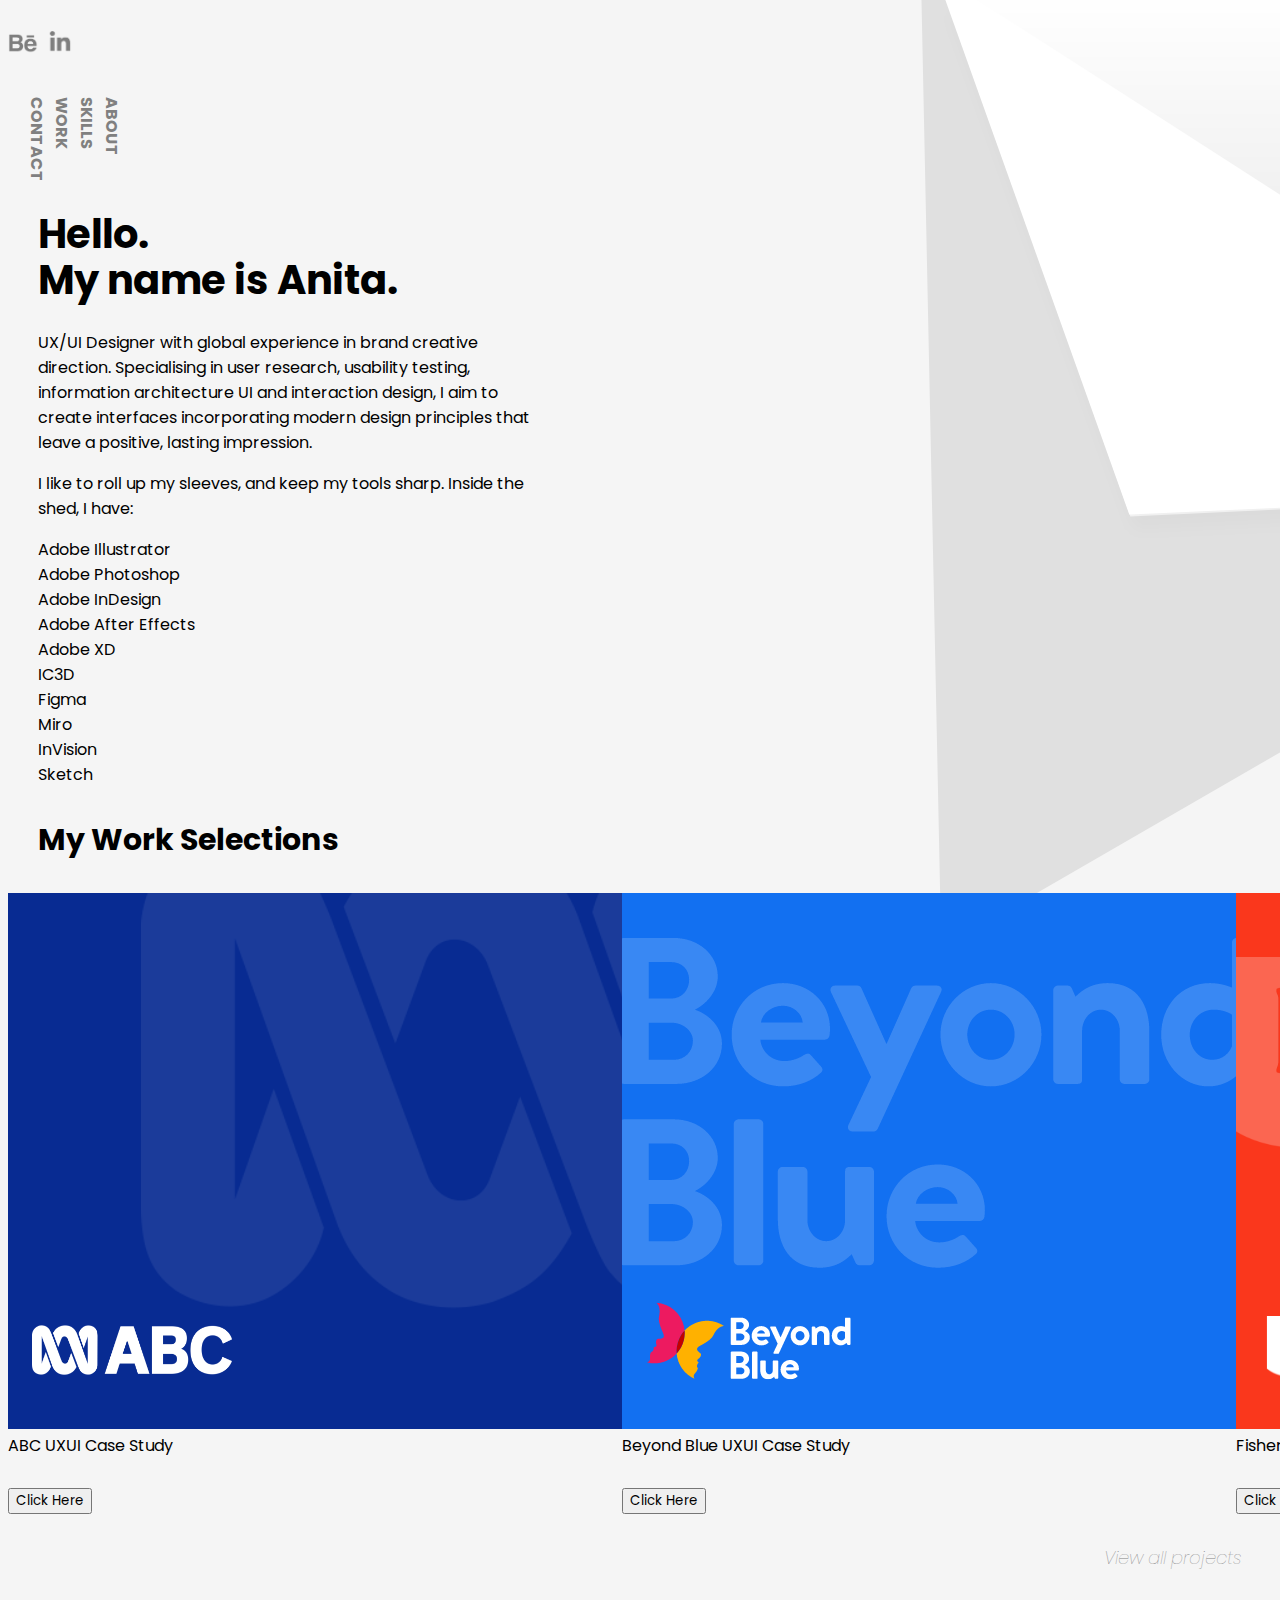
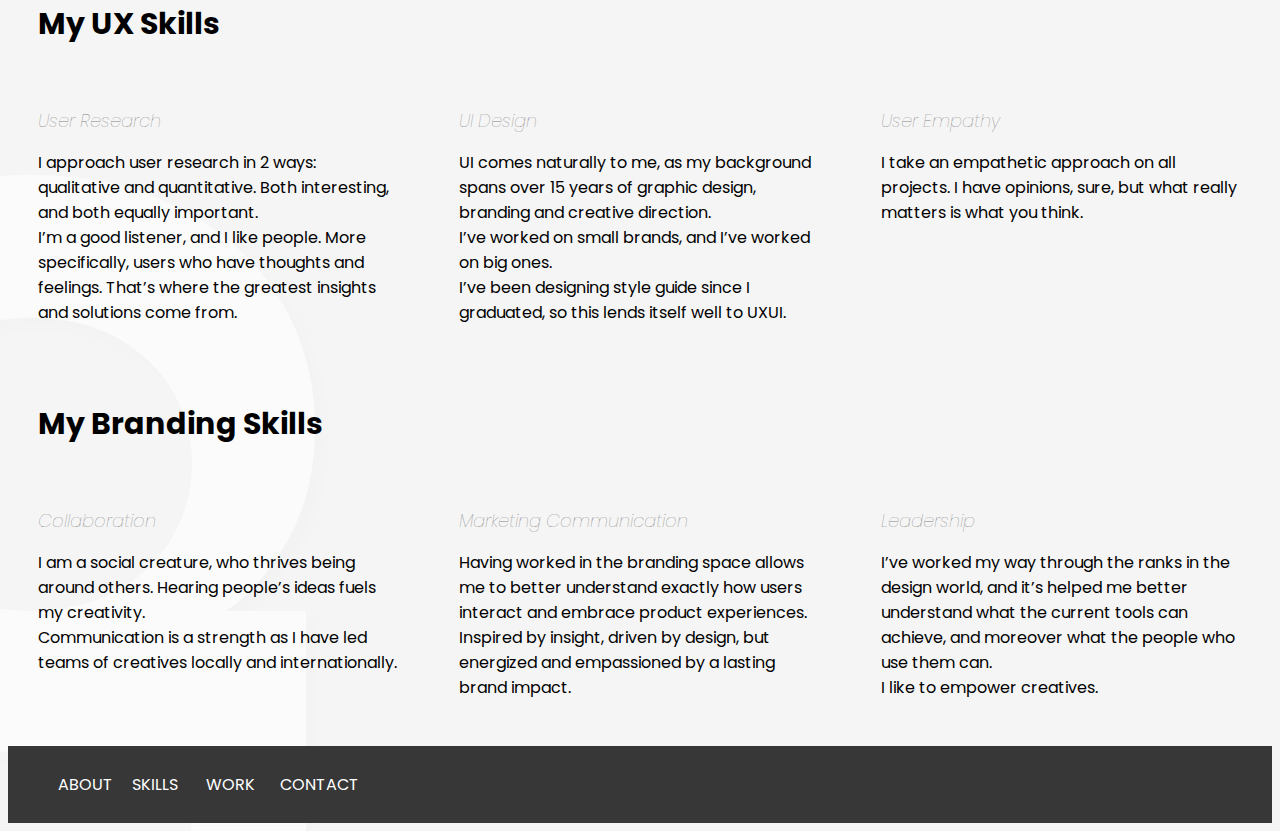
==== index.html @ 15d86c61 "Update 1" ====
<!DOCTYPE html>
<html lang="en">
<head>
    <meta charset="UTF-8">
    <meta http-equiv="X-UA-Compatible" content="IE=edge">
    <meta name="viewport" content="width=device-width, initial-scale=1.0">
    <title>Document</title>
    <link rel="stylesheet" href="css/index.css">
    <link rel="preconnect" href="https://fonts.gstatic.com">
<link href="https://fonts.googleapis.com/css2?family=Poppins:ital,wght@0,400;0,600;1,400&display=swap" rel="stylesheet">
</head>
<body>
    <div class="socialLinks"></div>
    <img src="images/behance.png" alt="behance" width="30px" height="auto"> 
    <img src="images/linkedin.png" alt="linkedin" width="35px" height="auto"> 
    </div>   
    <header class="navigation1">
        <nav class="inline-block">
            <ul>
                <li>ABOUT</li>
                <li>SKILLS</li>
                <li>WORK</li>
                <li>CONTACT</li>
            </ul>
        </nav>
    </header>
    <section class="heroImg">
        <div class="content">
            <h1>Hello. <br>My name is Anita.</h1>
            <p>UX/UI Designer with global experience in brand creative direction. 
                Specialising in user research, usability testing, information architecture 
                UI and interaction design, I aim to create interfaces incorporating 
                modern design principles that leave a positive, 
                lasting impression.</p>
                <p>I like to roll up my sleeves, and keep my tools sharp. Inside the shed, I have:</p>
                <li>
                Adobe Illustrator<br>
                Adobe Photoshop<br>
                Adobe InDesign<br>
                Adobe After Effects<br>
                Adobe XD<br>
                IC3D<br>
                Figma<br>
                Miro<br>
                InVision<br>
                Sketch<br>
                </li>
        </div>
    </section>
    <!--  My UX Skills section coded using CSS flex -->
    <section class="myWork">

        <h2>My Work Selections</h2>

        <div class="workGrid">
            <div class="abc">
                <img src="images/abc.png" alt="abc">
                <div class="bottom-left">ABC UXUI Case Study</div>
            </div>
            <div class="abcInfo">
                <h4></h4>
                <p></p>
                <button>Click Here</button>
            </div>
            <div class="beyondBlue">
                <img src="images/beyondblue.png" alt="beyondBlue">
                <div class="bottom-left">Beyond Blue UXUI Case Study</div>
            </div>
            <div class="beyondBlueInfo">
                <h4></h4>
                <p></p>
                <button>Click Here</button>
            </div>
            <div class="fisherPrice">
                <img src="images/fisherprice.png" alt="fisherPrice">
                <div class="bottom-left">Fisher-Price Branding</div>
            </div>
            <div class="fisherPriceInfo">
                <h4></h4>
                <p></p>
                <button>Click Here</button>
            </div>
        </div>

        
        <h4>View all projects</h4>


    </section>
    <section class="myUXSkills">
        <h2>My UX Skills</h2>
        <div class="flexContainer">
            <div>
                <h3>User Research</h3>
                <p>I approach user research in 2 ways: qualitative and quantitative. 
                Both interesting, and both equally important. 
                <br>I’m a good listener, and I like people. More specifically, users who have thoughts and feelings. That’s where the greatest insights and solutions come from.
                </p>
            </div>
            <div>
                <h3>UI Design</h3>
                <p>UI comes naturally to me, as my background spans over 15 years of graphic design, branding and creative direction. 
                <br>I’ve worked on small brands, and I’ve worked on big ones. 
                <br>I’ve been designing style guide since I graduated, so this lends itself well to UXUI.
                </p>
            </div>
            <div>
                <h3>User Empathy</h3>
                <p>I take an empathetic approach on all projects. I have opinions, sure, but what really matters is what you think.
                </p>
            </div>
        </div>
    </section>
    <section class="myBrandingSkills">
        <h2>My Branding Skills</h2>
        <div class="flexContainer2">
            <div>
                <h3>Collaboration</h3>
                <p>I am a social creature, who thrives being around others. Hearing people’s ideas fuels my creativity.
                <br>Communication is a strength as I have led teams of creatives locally and internationally.
                </p>
            </div>
            <div>
                <h3>Marketing Communication</h3>
                <p>Having worked in the branding space allows me to better understand exactly how users interact and embrace product experiences.
                <br>Inspired by insight, driven by design, but energized and empassioned by a lasting brand impact. 
                </p>
            </div>
            <div>
                <h3>Leadership</h3>
                <p>I’ve worked my way through the ranks in the design world, and it’s helped me better understand what the current tools can achieve, and moreover what the people who use them can.
                <br>I like to empower creatives. 
                </p>
            </div>
        </div>
    </section>
    <footer>
        <ul class="footerUl">
            <li>ABOUT</li>
            <li>SKILLS</li>
            <li>WORK</li>
            <li>CONTACT</li>
        </ul>
    </footer>
    
</body>
</html>
---- css/index.css ----
.inline-block {
    display: inline-block;
    vertical-align: top;
}
.navigation1 {
    font-family: Poppins, sans-serif;
    font-weight: bolder;
    color: grey;
    writing-mode: vertical-rl;
    text-orientation: mixed;
}

ul {
    list-style: none;
}
.content {
    width: 500px;
    margin: 30px;
}

footer {
    background-color:  #373738;
}

footer ul li {
    display: inline-block;
    color: white;
    width: 50px;
    padding: 10px;
}

.footerUl {
    vertical-align: top;
    display: inline-block;
}

body {
    background-image: url("../images/bgimage.png");
    background-color: #cccccc;
    background-repeat: no-repeat;
    min-height: 100%;
    min-width: 1024px;
}

button {
    font-family: 'Poppins', sans-serif;
}

li {
    font-family: 'Poppins', sans-serif;
    list-style: none;
}

p {
    font-family:  'Poppins', sans-serif;
}
h2{
    font-family:  'Poppins', sans-serif;
    font-size: 30px;
    margin: 30px;
}
h3{
    font-family:  'Poppins', sans-serif;
    font-size: 18px;
    font-style: italic;
    font-weight: lighter;
    color: grey;
    margin: 0px;
}
h4{
    font-family:  'Poppins', sans-serif;
    font-size: 18px;
    font-style: italic;
    font-weight: lighter;
    color: grey;
    margin: 30px;
    text-align: right;
}
h1{
    font-family:  'Poppins', sans-serif;
    font-size: 40px;
    line-height: 12mm;
}
.flexContainer{
    display: flex;
}
.flexContainer div{
    width: 33%;
    margin: 30px;
}
.flexContainer2{
    display: flex;
}
.flexContainer2 div{
    width: 33%;
    margin: 30px;
}
.workGrid{
    display: grid;
    grid-template-columns: 1fr 1fr 1fr;
    grid-template-rows: 1fr;
    grid-template-areas: 
        "abc beyondBlue fisherPrice"
}
.abc{
    grid-area: abc;
}
.beyondBlue{
    grid-area: beyondBlue;
}
.fisherPrice{
    grid-area: fisherPrice;
}
.socialLinks{
    margin: 30px;
}
nav ul li:hover{
    color: black;
    font-weight: bolder;
}
.bottom-left{
    font-family: Poppins, sans-serif;
}
@media only screen and (max-width:600px){
    .workGrid{
        width: 600px;
    }
    .fisherPrice {
        width: 500px;
    }
    .abc {
        width: 500px;
    }
    .beyondBlue {
        width: 500px;
    }
.fisherPrice img{
   object-fit: fill; 
}
}
.abc img{
    object-fit: fill; 
 }
.beyondBlue img{
    object-fit: fill; 
 }
 @media only screen and (max-width:600px){
    .body{
        width: 600px;
    }
    .abc img{
        grid-template-columns: 1fr;
        grid-template-rows: 300px;
        max-width: 400px;
        max-height: 550px;
        grid-template-areas: 
        "abc"
        "beyondBlue"
        "fisherPrice";
    }
    .beyondBlue img{
        grid-template-columns: 1fr;
        grid-template-rows: 300px;
        max-width: 400px;
        max-height: 550px;
        grid-template-areas: 
        "abc"
        "beyondBlue"
        "fisherPrice";
    }
    .fisherPrice img{
        grid-template-columns: 1fr;
        grid-template-rows: 300px;
        max-width: 400px;
        max-height: 550px;
        grid-template-areas: 
        "abc"
        "beyondBlue"
        "fisherPrice";
    }
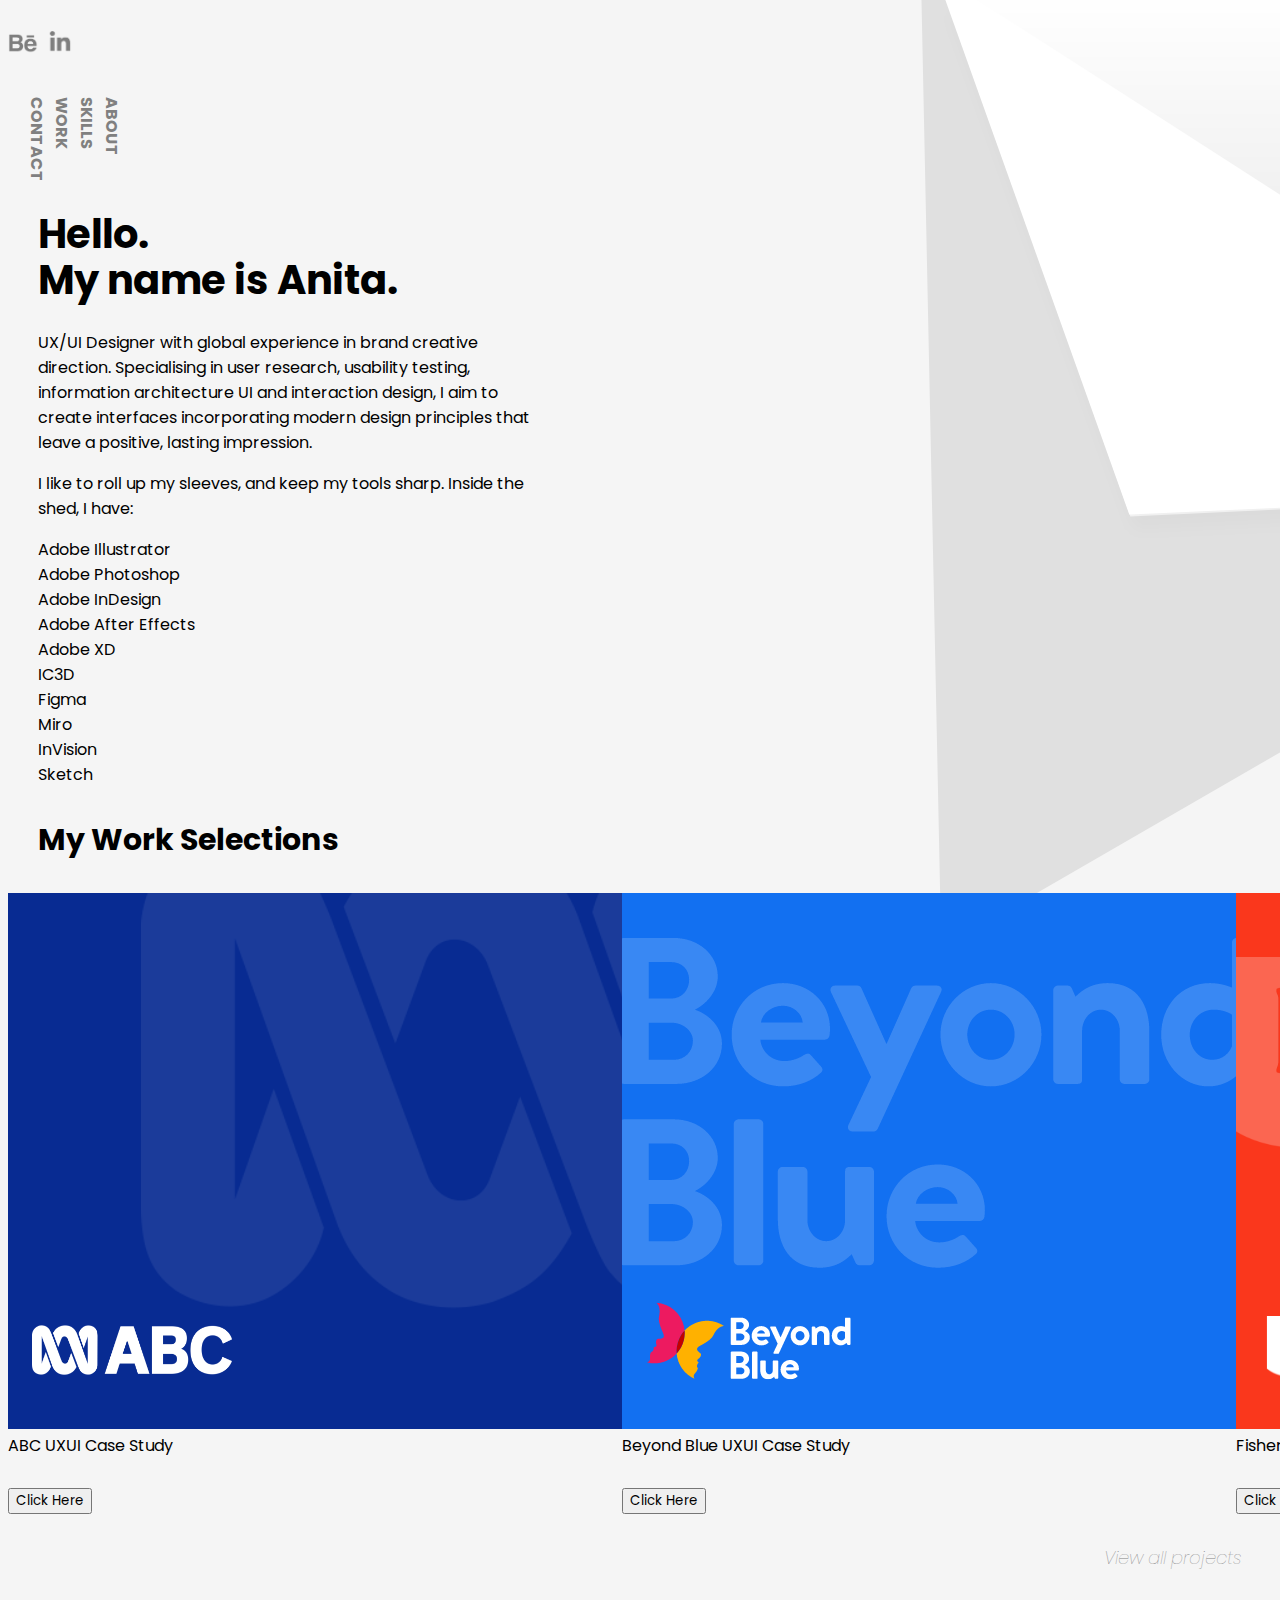
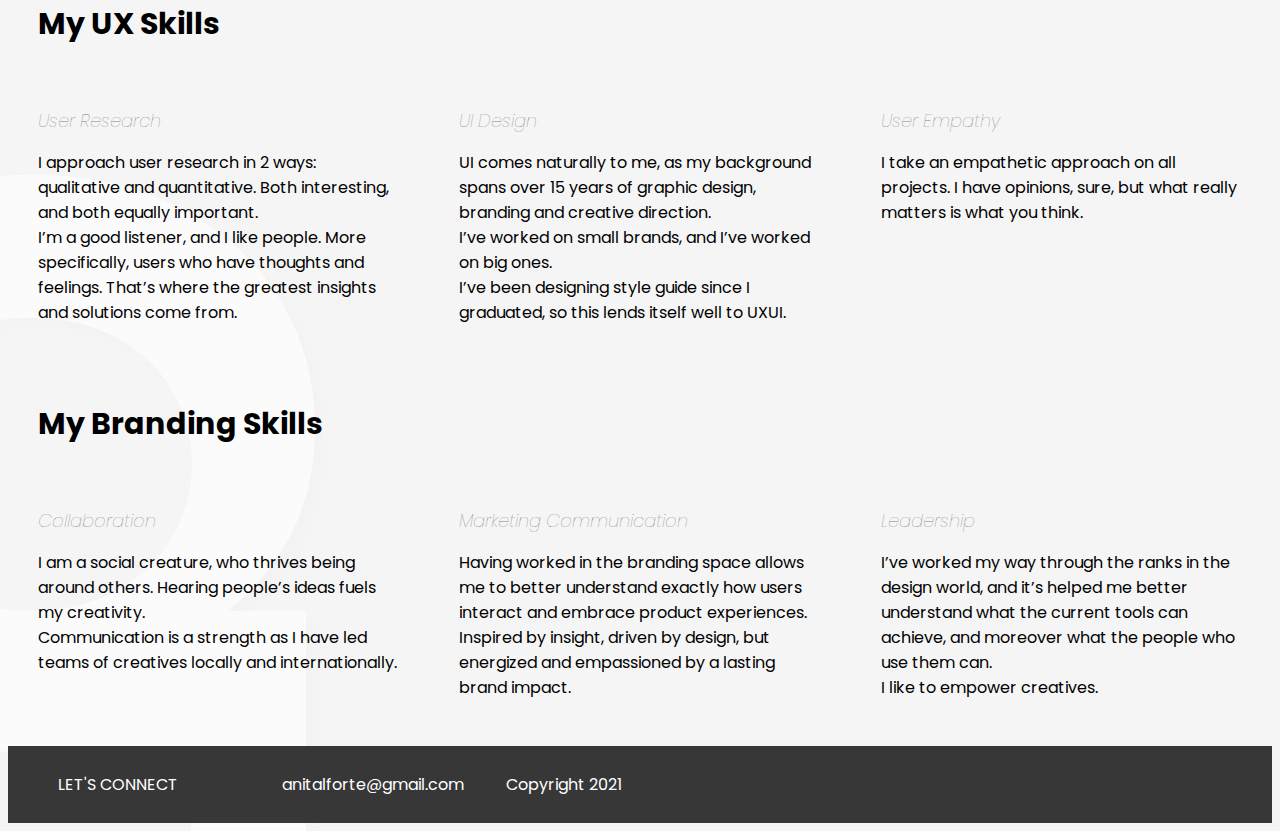
==== commit f3ceb019: "Update 6" ====
--- a/index.html
+++ b/index.html
@@ -136,12 +136,13 @@
     </section>
     <footer>
         <ul class="footerUl">
-            <li>ABOUT</li>
-            <li>SKILLS</li>
-            <li>WORK</li>
-            <li>CONTACT</li>
+            <li>LET'S CONNECT</li>
+            <li>anitalforte@gmail.com</li>
+            <li>Copyright 2021</li>
         </ul>
     </footer>
+
     
 </body>
+<script src="js/index.js"></script>
 </html>--- a/css/index.css
+++ b/css/index.css
@@ -22,10 +22,10 @@
     background-color:  #373738;
 }
 
-footer ul li {
+.footerUl li {
     display: inline-block;
     color: white;
-    width: 50px;
+    width: 200px;
     padding: 10px;
 }
 
@@ -126,13 +126,13 @@
         width: 600px;
     }
     .fisherPrice {
-        width: 500px;
+        width: 600px;
     }
     .abc {
-        width: 500px;
+        width: 600px;
     }
     .beyondBlue {
-        width: 500px;
+        width: 600px;
     }
 .fisherPrice img{
    object-fit: fill; 
@@ -177,4 +177,8 @@
         "abc"
         "beyondBlue"
         "fisherPrice";
-    }+    }
+}
+#connect {
+    font-size: larger;
+  }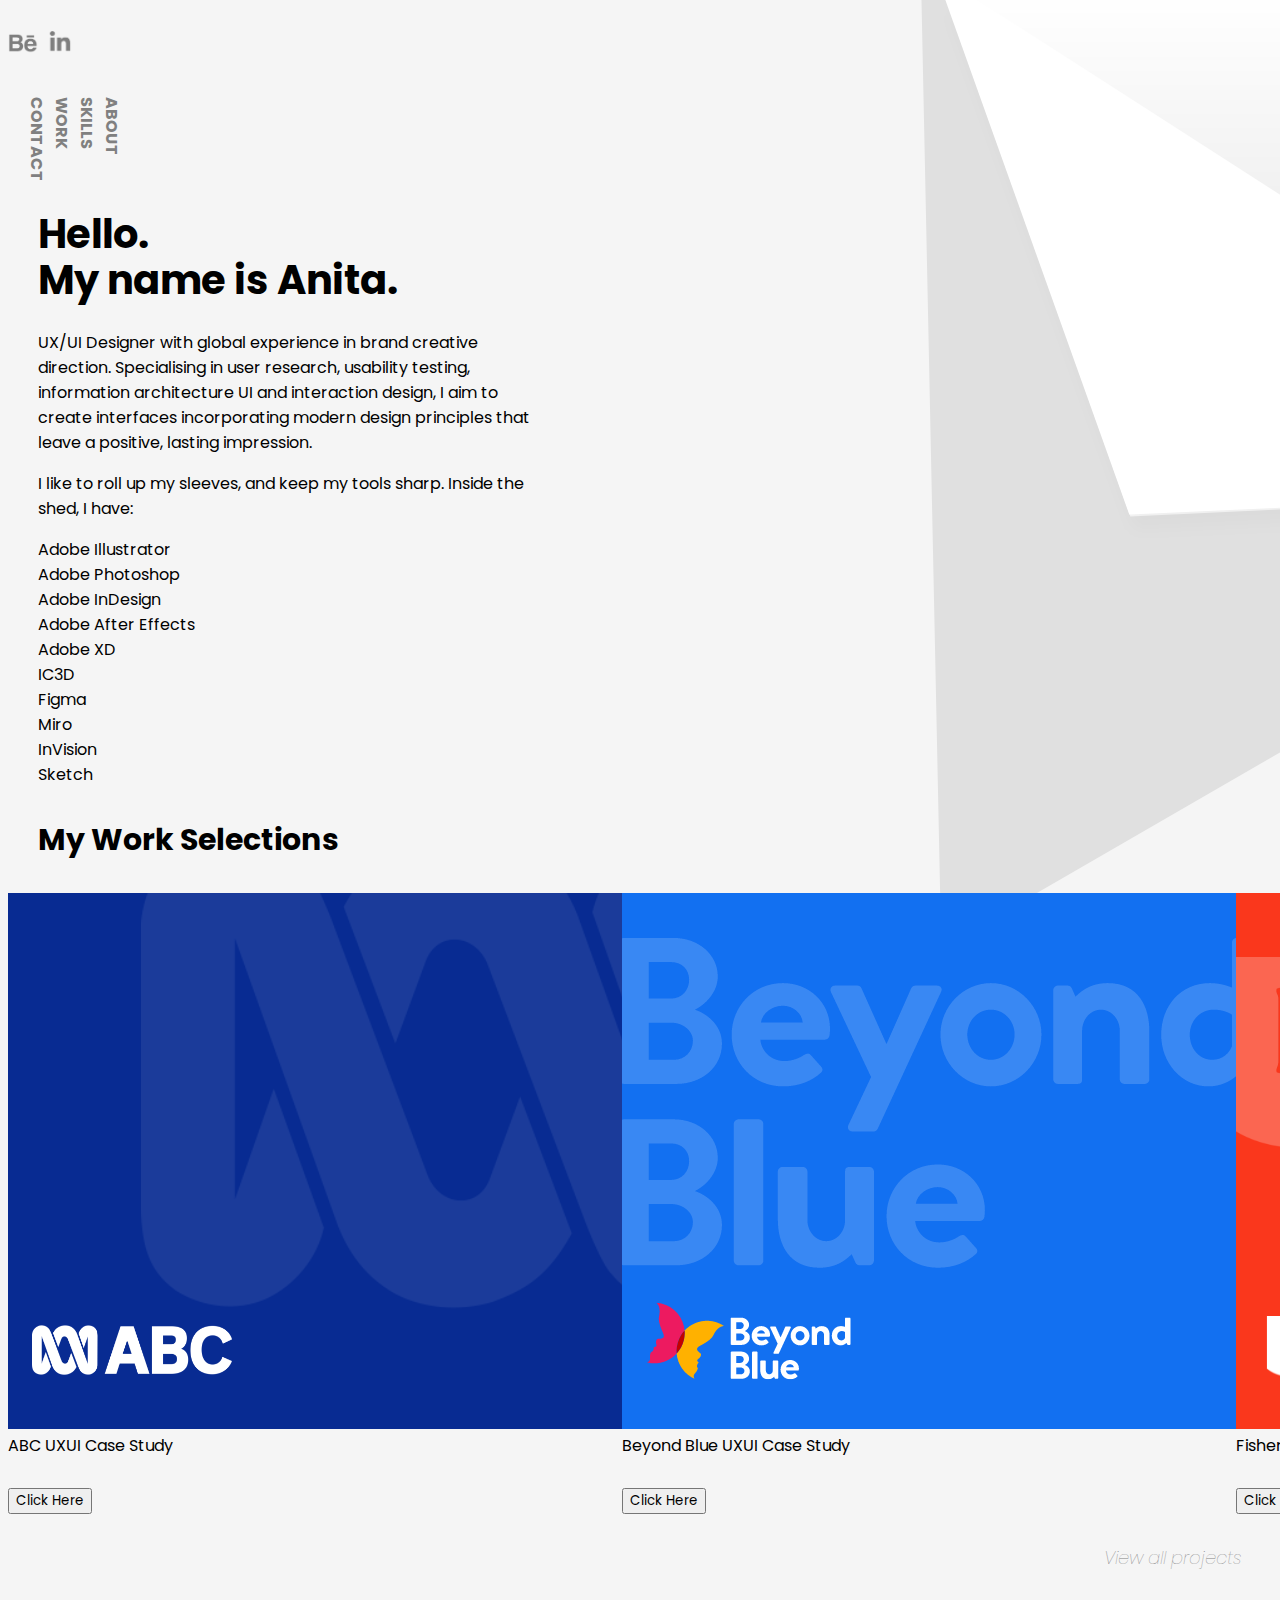
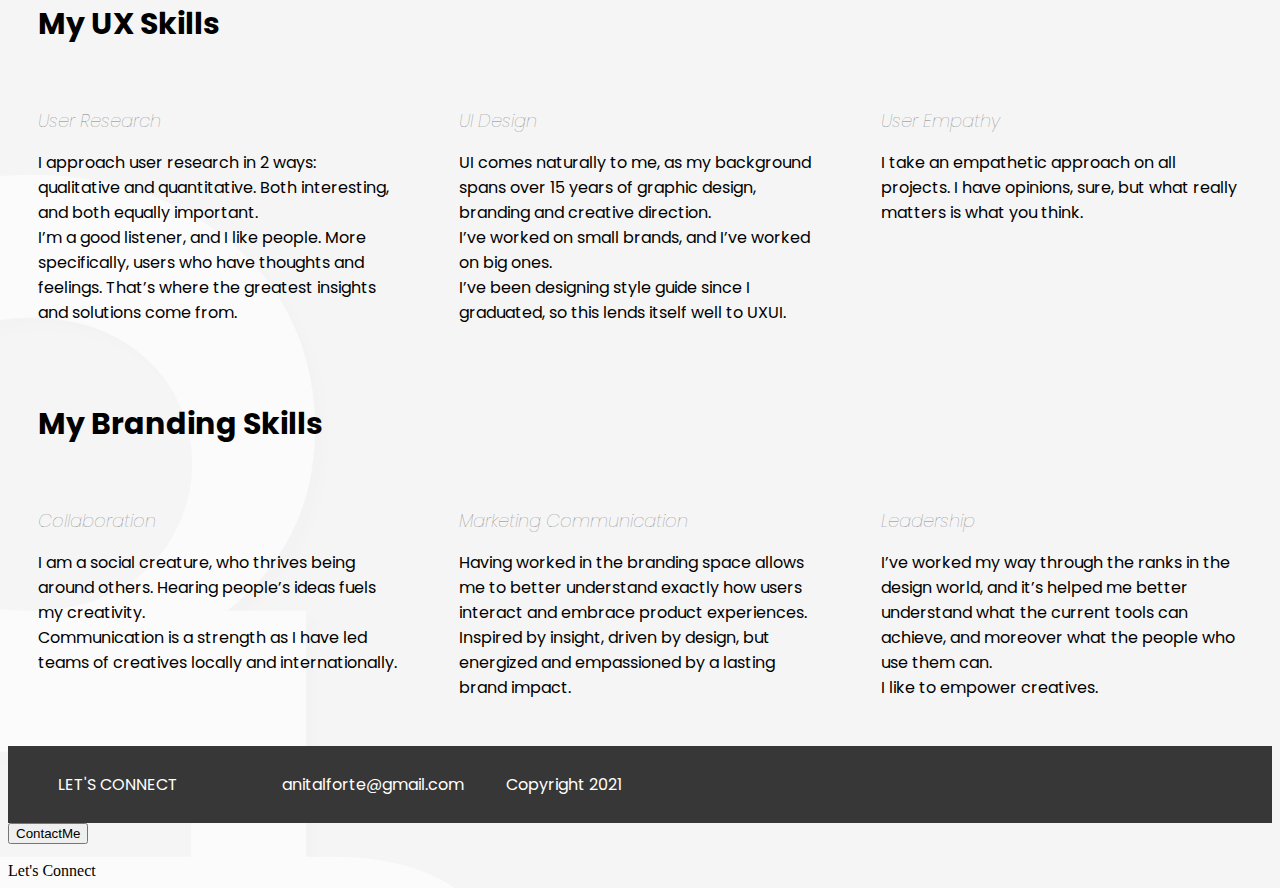
==== commit 1cfb0c96: "Update 7" ====
--- a/index.html
+++ b/index.html
@@ -142,6 +142,14 @@
         </ul>
     </footer>
 
+<input type="button" id="myButton" value="ContactMe"/>
+<br/><br/>
+<div id="myDiv">
+    Let's Connect
+</div>
+    
+    
+
     
 </body>
 <script src="js/index.js"></script>
--- a/css/index.css
+++ b/css/index.css
@@ -179,6 +179,3 @@
         "fisherPrice";
     }
 }
-#connect {
-    font-size: larger;
-  }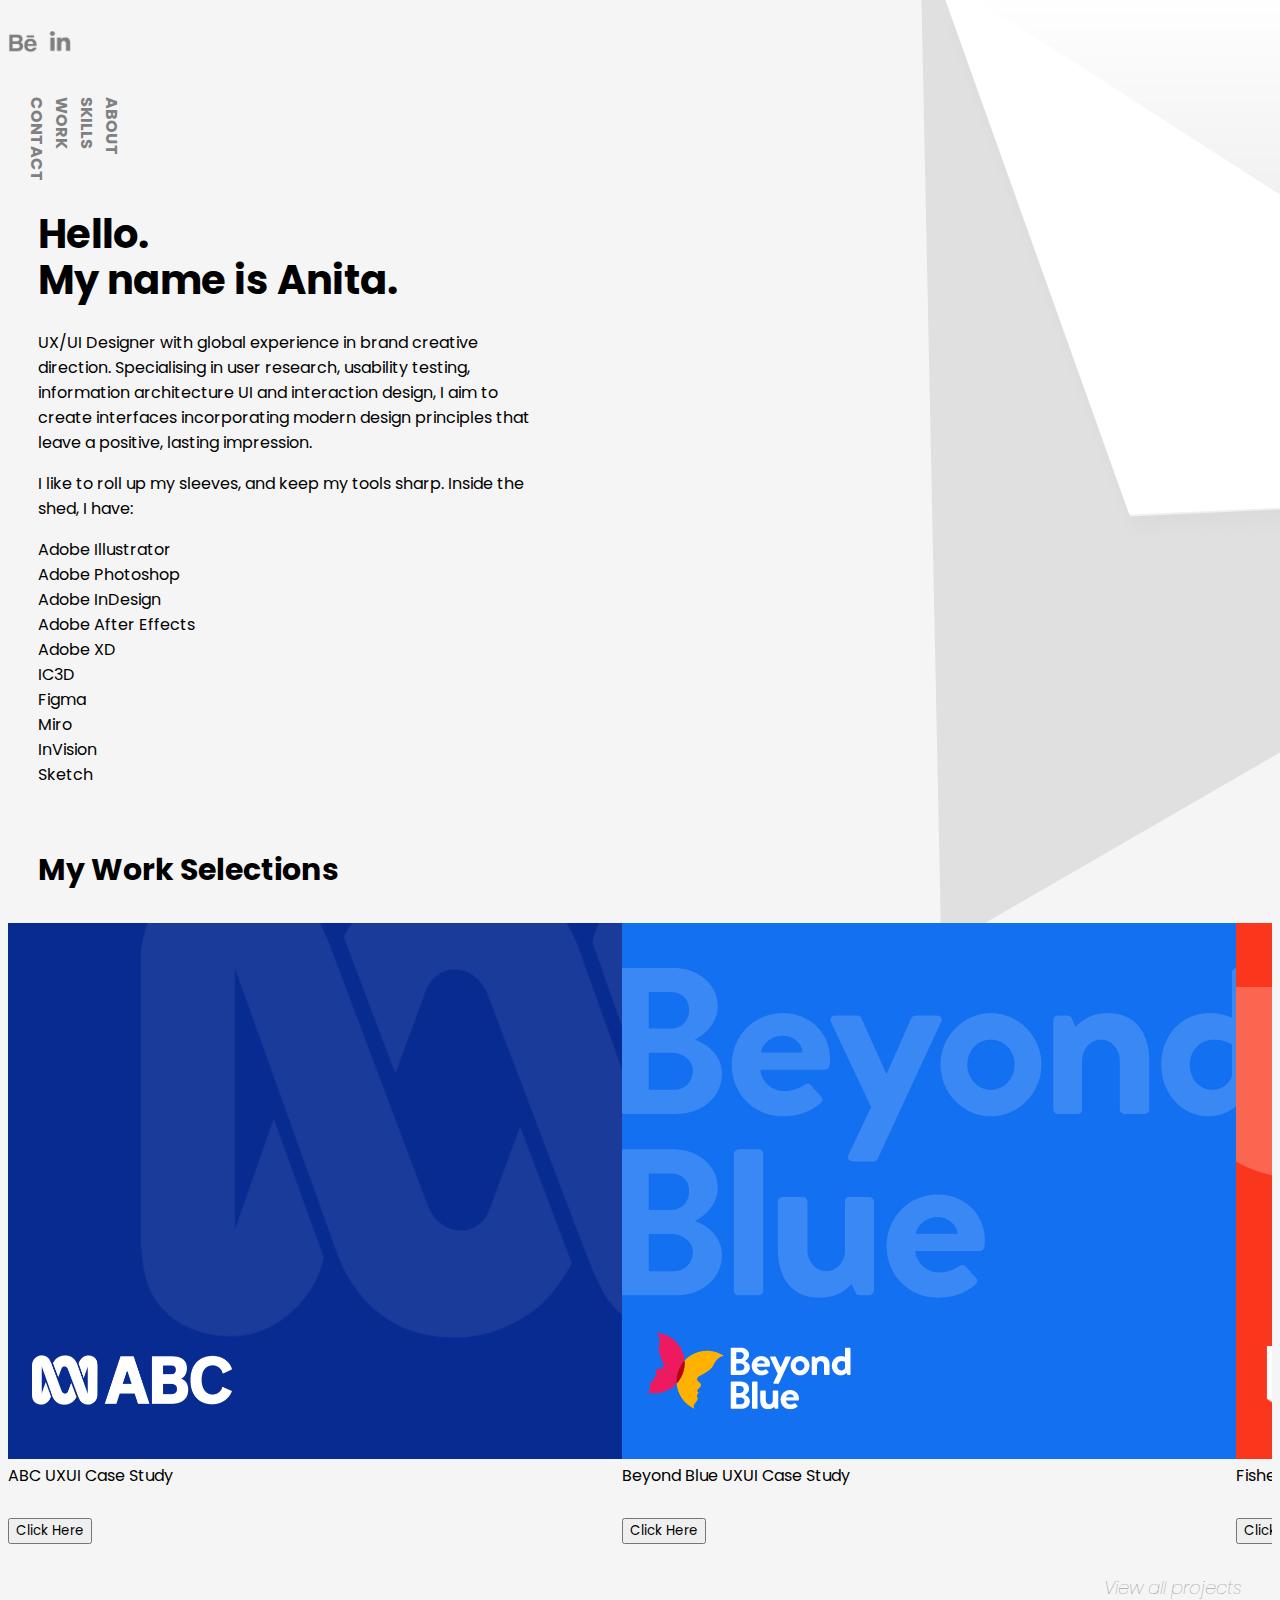
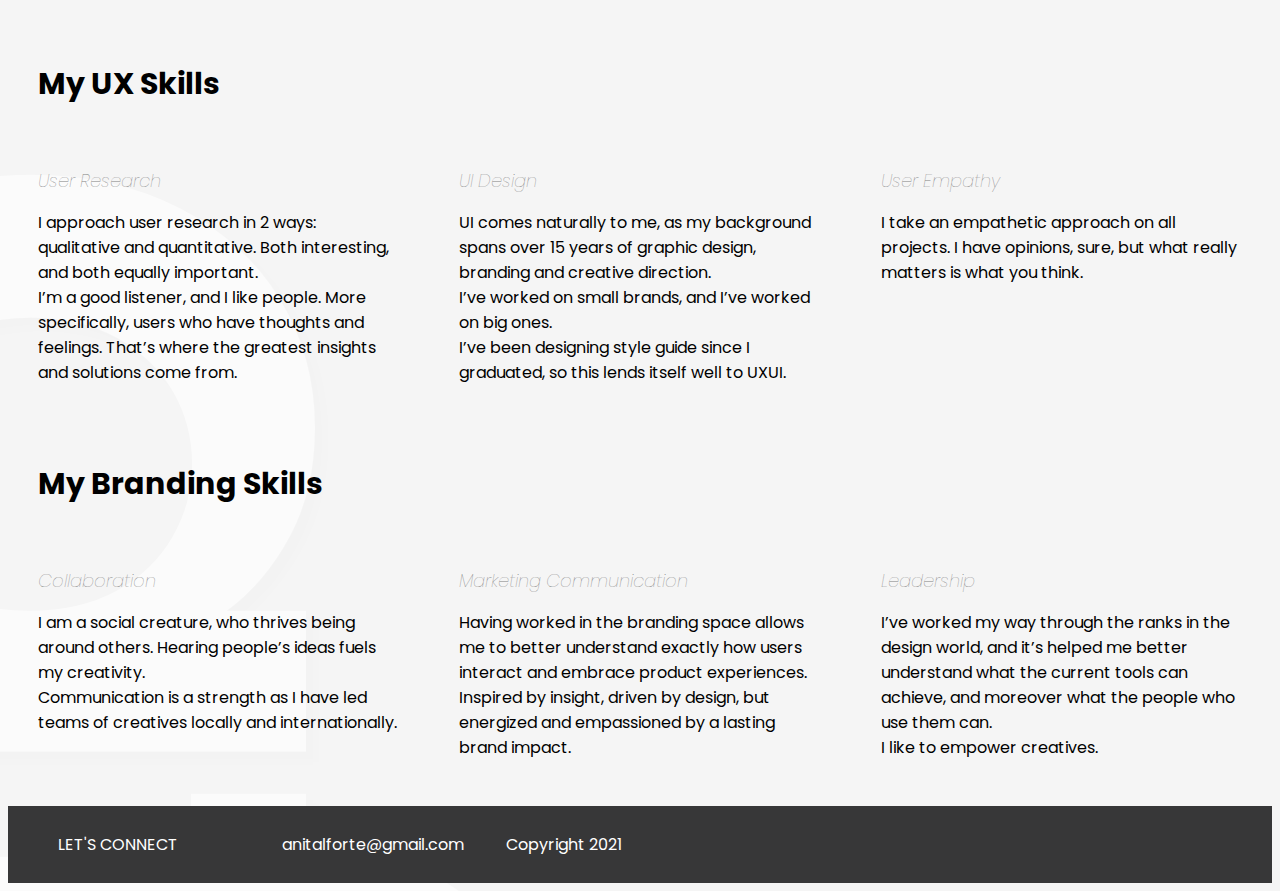
==== commit 7dfec302: "Update 9" ====
--- a/index.html
+++ b/index.html
@@ -142,11 +142,6 @@
         </ul>
     </footer>
 
-<input type="button" id="myButton" value="ContactMe"/>
-<br/><br/>
-<div id="myDiv">
-    Let's Connect
-</div>
     
     
 
--- a/css/index.css
+++ b/css/index.css
@@ -123,40 +123,39 @@
 }
 @media only screen and (max-width:600px){
     .workGrid{
-        width: 600px;
+        width: auto;
     }
     .fisherPrice {
-        width: 600px;
+        width: auto;
+        margin: 20px;
     }
     .abc {
-        width: 600px;
+        width: auto;
+        margin: 20px;
     }
     .beyondBlue {
-        width: 600px;
+        width: auto;
+        margin: 20px;
     }
-.fisherPrice img{
+    .fisherPrice img{
    object-fit: fill; 
-}
-}
-.abc img{
+    }
+
+    .abc img{
     object-fit: fill; 
- }
-.beyondBlue img{
+    }
+    .beyondBlue img{
     object-fit: fill; 
- }
- @media only screen and (max-width:600px){
-    .body{
-        width: 600px;
     }
+
     .abc img{
         grid-template-columns: 1fr;
         grid-template-rows: 300px;
         max-width: 400px;
         max-height: 550px;
         grid-template-areas: 
-        "abc"
-        "beyondBlue"
-        "fisherPrice";
+        "abc";
+       
     }
     .beyondBlue img{
         grid-template-columns: 1fr;
@@ -164,9 +163,7 @@
         max-width: 400px;
         max-height: 550px;
         grid-template-areas: 
-        "abc"
-        "beyondBlue"
-        "fisherPrice";
+        "beyondBlue";
     }
     .fisherPrice img{
         grid-template-columns: 1fr;
@@ -174,8 +171,9 @@
         max-width: 400px;
         max-height: 550px;
         grid-template-areas: 
-        "abc"
-        "beyondBlue"
         "fisherPrice";
     }
 }
+.myWork {
+    overflow: auto;
+}
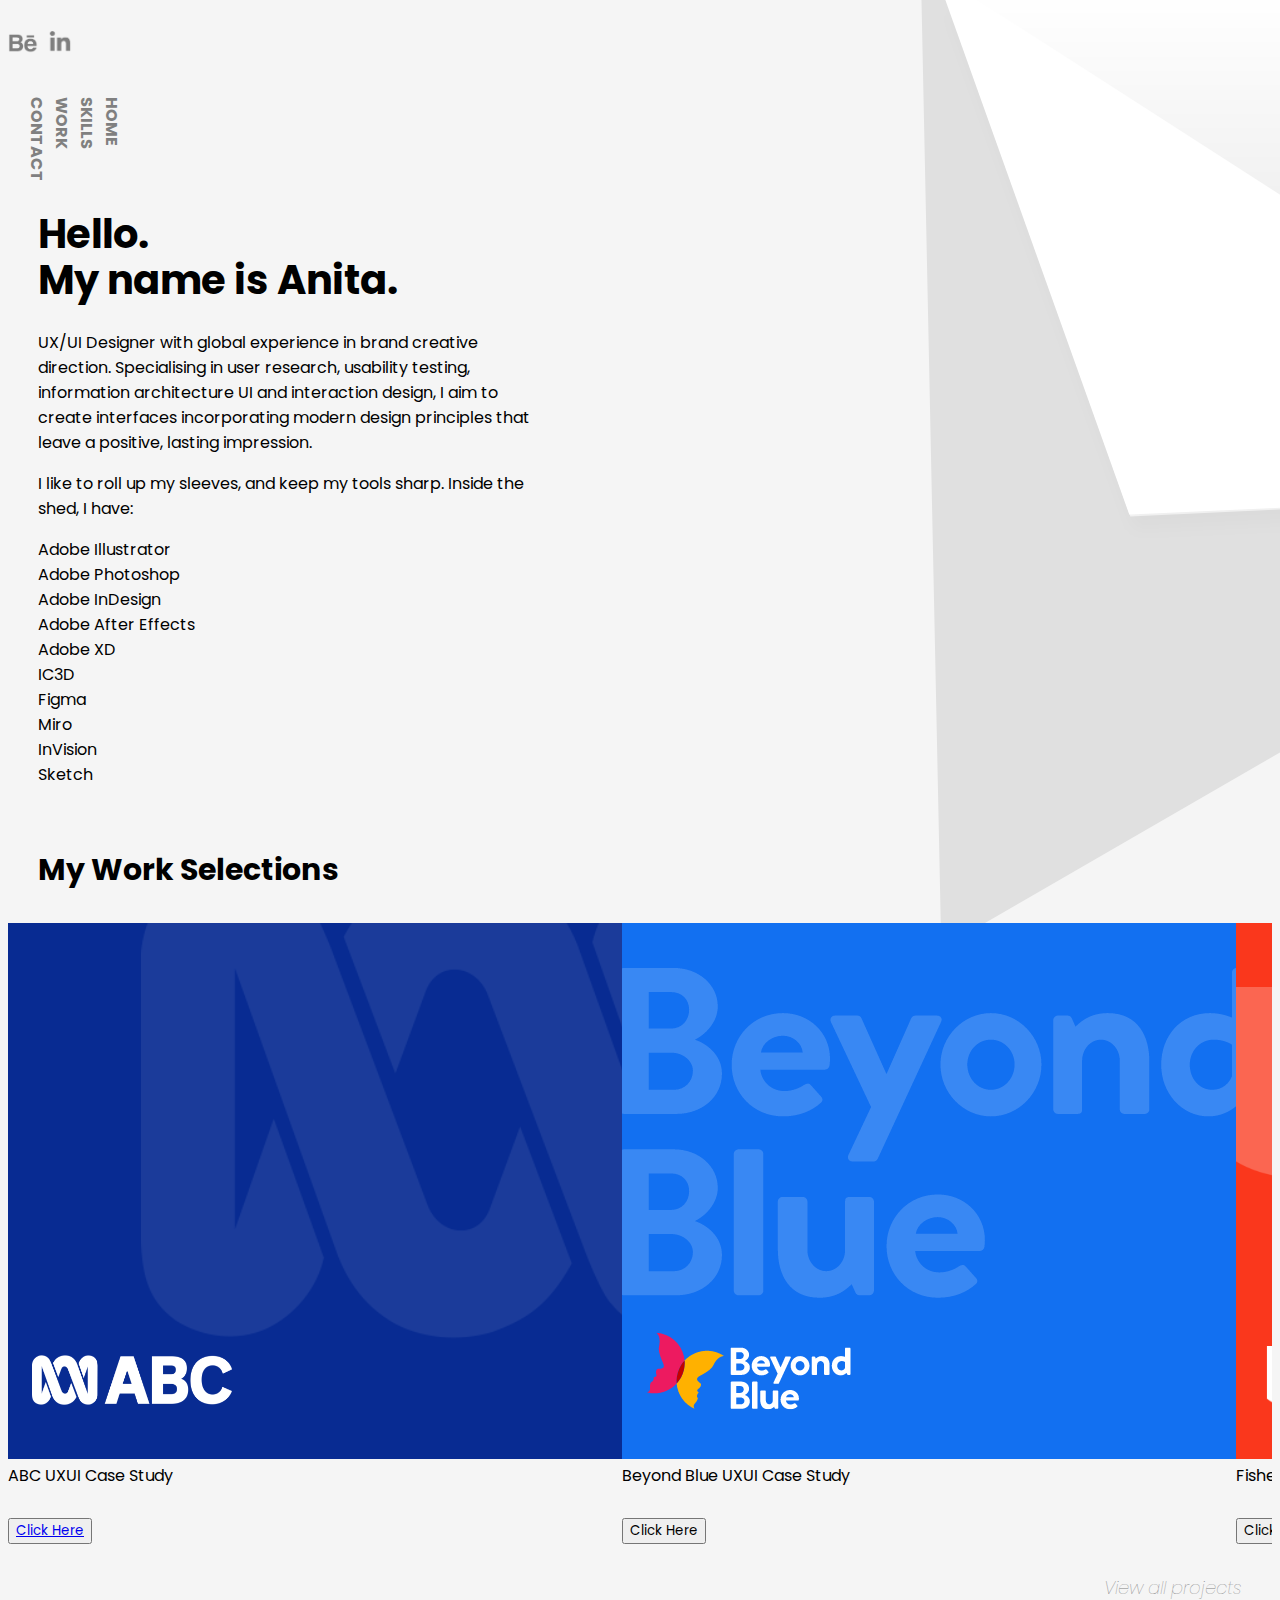
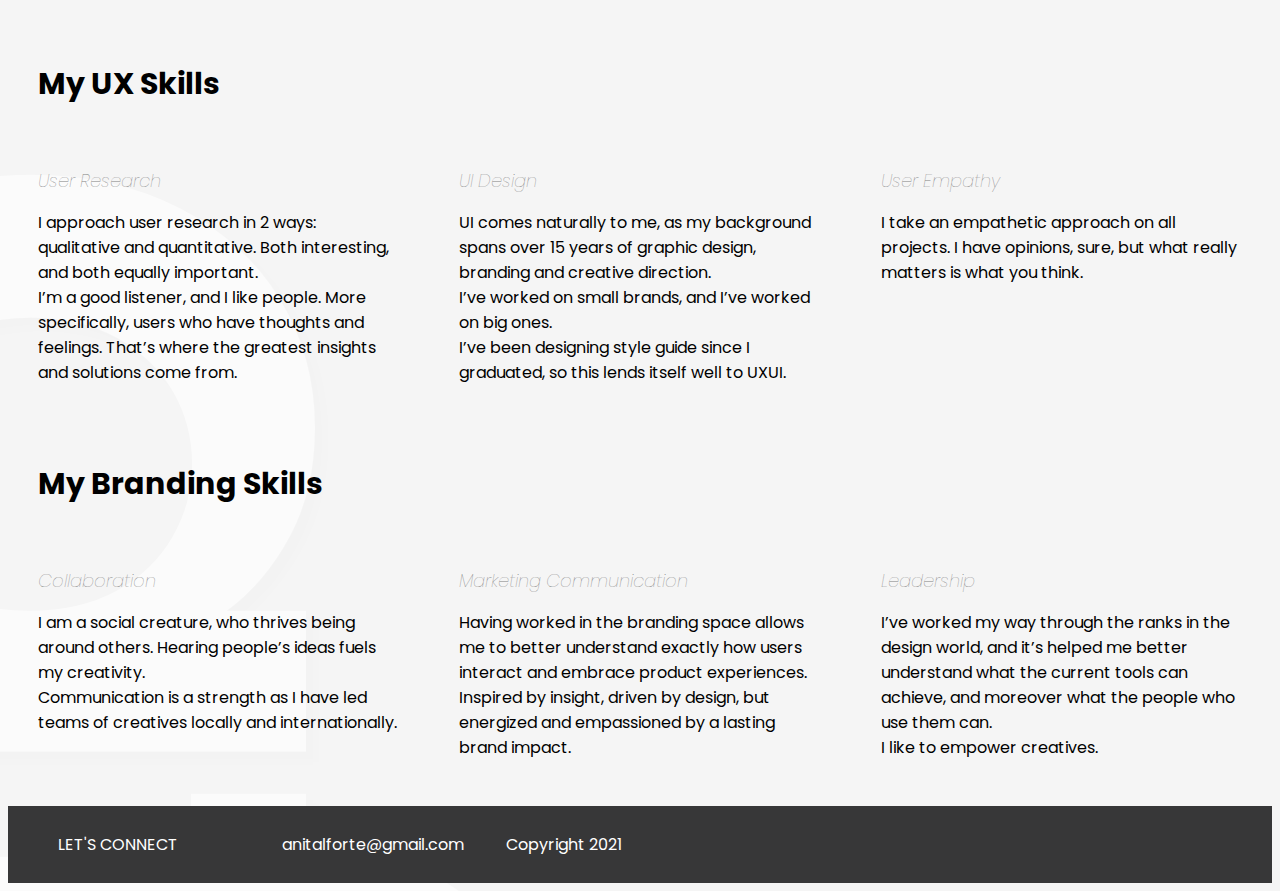
==== commit 7398a741: "Update 10" ====
--- a/index.html
+++ b/index.html
@@ -6,6 +6,7 @@
     <meta name="viewport" content="width=device-width, initial-scale=1.0">
     <title>Document</title>
     <link rel="stylesheet" href="css/index.css">
+    <link href="https://cdn.jsdelivr.net/npm/bootstrap@5.0.0-beta3/dist/css/bootstrap.min.css" rel="stylesheet" integrity="sha384-eOJMYsd53ii+scO/bJGFsiCZc+5NDVN2yr8+0RDqr0Ql0h+rP48ckxlpbzKgwra6" crossorigin="anonymous">
     <link rel="preconnect" href="https://fonts.gstatic.com">
 <link href="https://fonts.googleapis.com/css2?family=Poppins:ital,wght@0,400;0,600;1,400&display=swap" rel="stylesheet">
 </head>
@@ -17,7 +18,7 @@
     <header class="navigation1">
         <nav class="inline-block">
             <ul>
-                <li>ABOUT</li>
+                <li >HOME</li>
                 <li>SKILLS</li>
                 <li>WORK</li>
                 <li>CONTACT</li>
@@ -60,7 +61,9 @@
             <div class="abcInfo">
                 <h4></h4>
                 <p></p>
-                <button>Click Here</button>
+                <button>
+                    <a href="abccasestudy.html">Click Here</a>
+                </button>
             </div>
             <div class="beyondBlue">
                 <img src="images/beyondblue.png" alt="beyondBlue">
@@ -136,7 +139,7 @@
     </section>
     <footer>
         <ul class="footerUl">
-            <li>LET'S CONNECT</li>
+            <li id="connect" class="scale">LET'S CONNECT</li>
             <li>anitalforte@gmail.com</li>
             <li>Copyright 2021</li>
         </ul>
@@ -148,4 +151,7 @@
     
 </body>
 <script src="js/index.js"></script>
+<script src="https://cdn.jsdelivr.net/npm/@popperjs/core@2.9.1/dist/umd/popper.min.js" integrity="sha384-SR1sx49pcuLnqZUnnPwx6FCym0wLsk5JZuNx2bPPENzswTNFaQU1RDvt3wT4gWFG" crossorigin="anonymous"></script>
+<script src="https://cdn.jsdelivr.net/npm/bootstrap@5.0.0-beta3/dist/js/bootstrap.min.js" integrity="sha384-j0CNLUeiqtyaRmlzUHCPZ+Gy5fQu0dQ6eZ/xAww941Ai1SxSY+0EQqNXNE6DZiVc" crossorigin="anonymous"></script>
+<script src="https://cdn.jsdelivr.net/npm/bootstrap@5.0.0-beta3/dist/js/bootstrap.bundle.min.js" integrity="sha384-JEW9xMcG8R+pH31jmWH6WWP0WintQrMb4s7ZOdauHnUtxwoG2vI5DkLtS3qm9Ekf" crossorigin="anonymous"></script>
 </html>